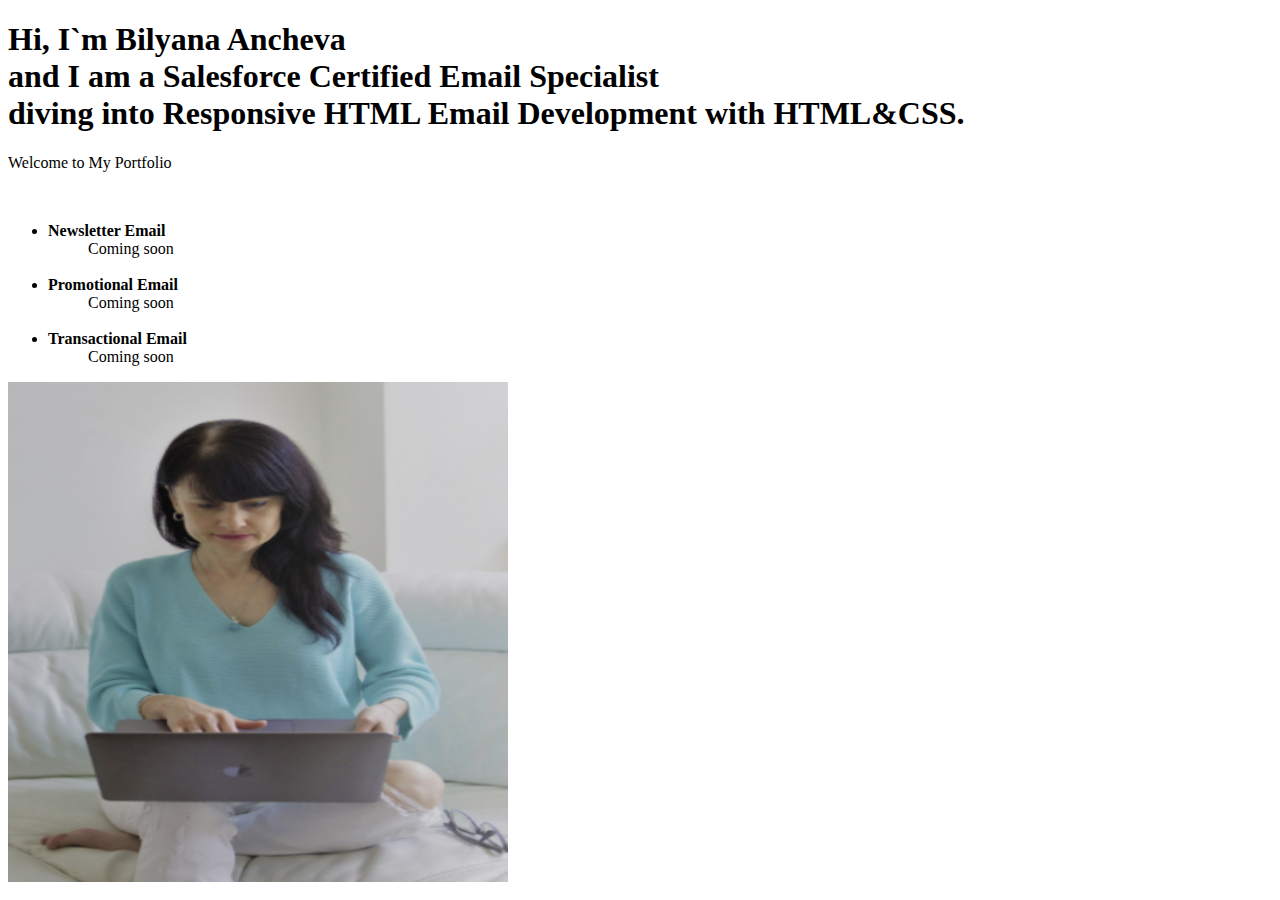
==== MyGitHub/index.html @ 1680bb30 "4 commit" ====
<!DOCTYPE html>
<html lang="en">
    <head>
        <meta charset="UTF-8">
        <meta http-equiv="X-UA-Compatible" content="IE=edge">
        <meta name="viewport" content="width=device-width, initial-scale=1.0">
        <title>Bilyana`s GitHub Portfolio</title>
        <link rel="stylesheet" href="style.css">
    </head>
    <body>
        <h1>Hi, I`m Bilyana Ancheva <br> and I am a Salesforce Certified Email Specialist <br> diving into Responsive HTML Email Development with HTML&CSS.</h1>
        
        <p>Welcome to My Portfolio</p> <br>
        <ul>
            <li>
                <strong>Newsletter Email</strong></li>
          <ul>Coming soon</ul> <br>
          <li>
            <strong>Promotional Email</strong></li>
          <ul>Coming soon</ul> <br>
          <li>
            <strong>Transactional Email</strong></li>
          <ul>Coming soon</ul>
        </ul>
            <img src="assets/My GitHubimage.png" alt="Profile Pic1" width =500 px height=500 px />

    </body>
</html>
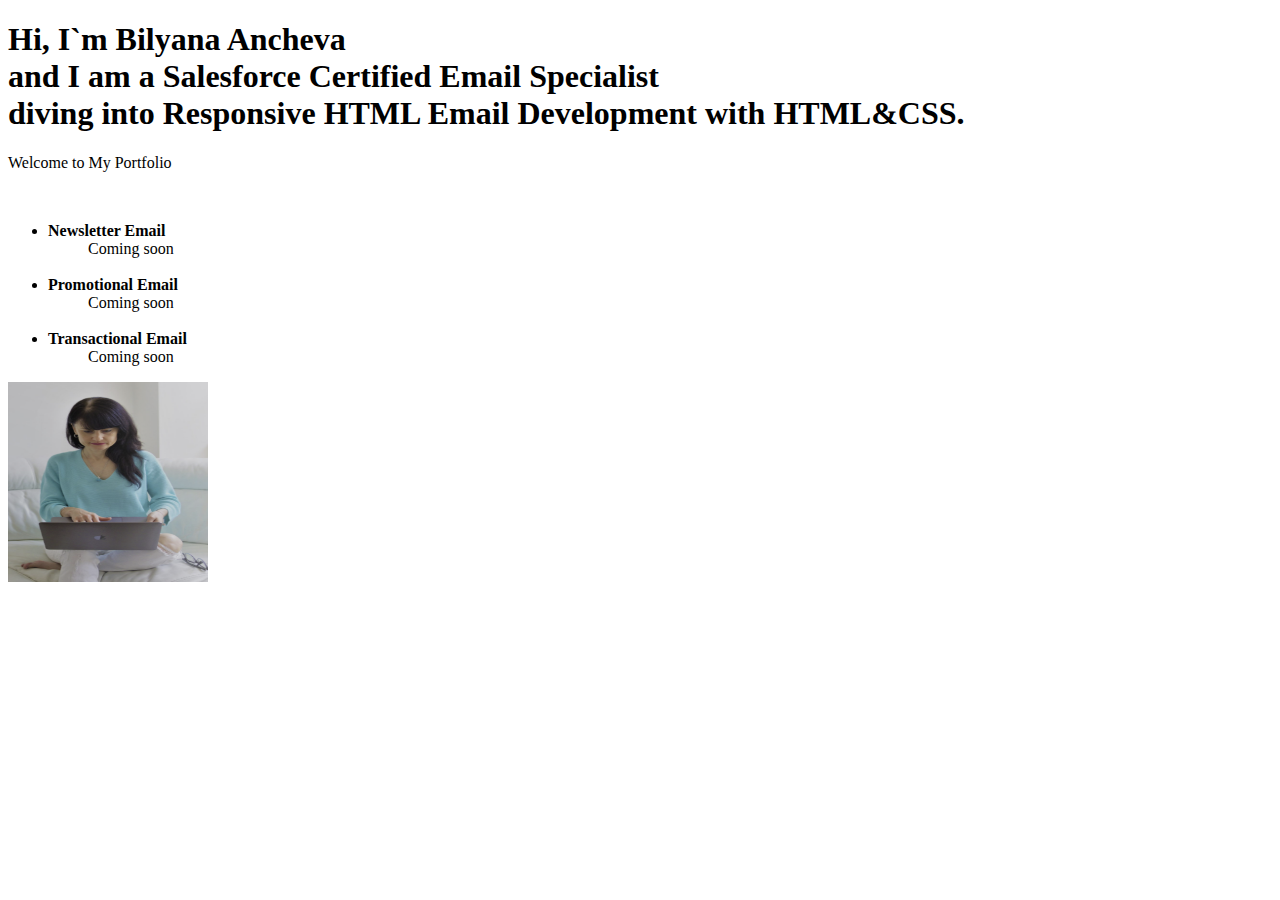
==== commit 8cee1579: "today commit" ====
--- a/MyGitHub/index.html
+++ b/MyGitHub/index.html
@@ -22,7 +22,7 @@
             <strong>Transactional Email</strong></li>
           <ul>Coming soon</ul>
         </ul>
-            <img src="assets/My GitHubimage.png" alt="Profile Pic1" width =500 px height=500 px />
+            <img src="assets/Image2.png" alt="Profile Pic1" width =200 px height=200 px />
 
     </body>
 </html>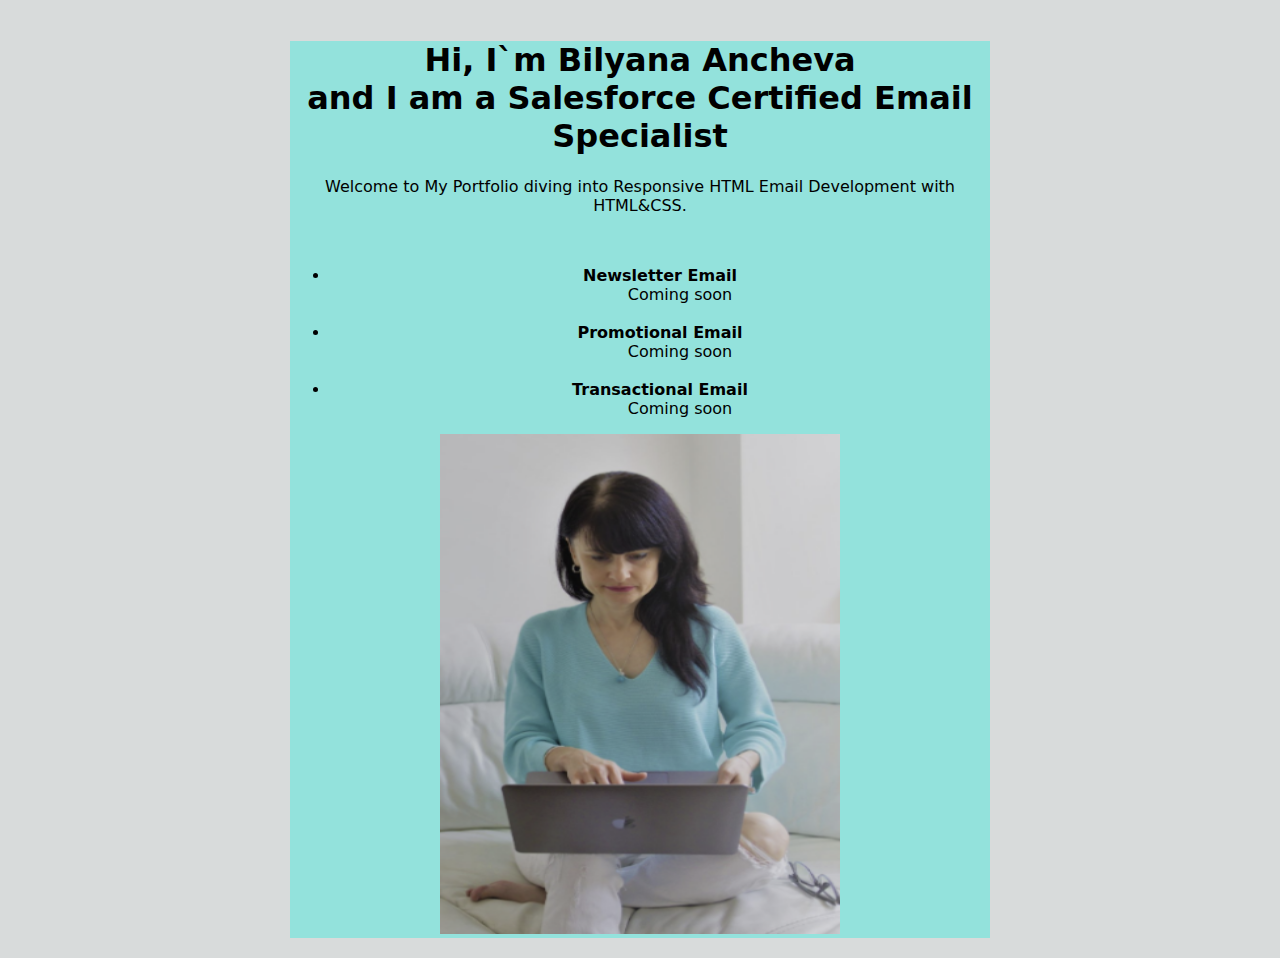
==== commit 85726ea7: "next commit" ====
--- a/MyGitHub/index.html
+++ b/MyGitHub/index.html
@@ -6,23 +6,41 @@
         <meta name="viewport" content="width=device-width, initial-scale=1.0">
         <title>Bilyana`s GitHub Portfolio</title>
         <link rel="stylesheet" href="style.css">
+        <style> 
+        body {
+            margin: 0;
+            font-family: system-ui;
+            background: #d8dbdb;
+            color: black;
+            text-align: center;
+            padding: 20px;
+            }
+
+          
+            .wrapper{
+              background-color: #93e2dc;
+              max-width: 700px;
+              margin: 0 auto;
+
+            }
+              
+          </style> 
     </head>
     <body>
-        <h1>Hi, I`m Bilyana Ancheva <br> and I am a Salesforce Certified Email Specialist <br> diving into Responsive HTML Email Development with HTML&CSS.</h1>
+      <div class="wrapper">
+
+    <h1>Hi, I`m Bilyana Ancheva <br> and I am a Salesforce Certified Email Specialist <br> </h1>
         
-        <p>Welcome to My Portfolio</p> <br>
+        <p>Welcome to My Portfolio diving into Responsive HTML Email Development with HTML&CSS.</p> <br>
         <ul>
-            <li>
-                <strong>Newsletter Email</strong></li>
+            <li><strong>Newsletter Email</strong></li>
           <ul>Coming soon</ul> <br>
-          <li>
-            <strong>Promotional Email</strong></li>
+          <li><strong>Promotional Email</strong></li>
           <ul>Coming soon</ul> <br>
-          <li>
-            <strong>Transactional Email</strong></li>
+          <li><strong>Transactional Email</strong></li>
           <ul>Coming soon</ul>
         </ul>
-            <img src="assets/Image2.png" alt="Profile Pic1" width =200 px height=200 px />
+            <img src="assets/Image2.png" alt="Profile Pic2" width =400 px height=500 px />
 
     </body>
 </html>